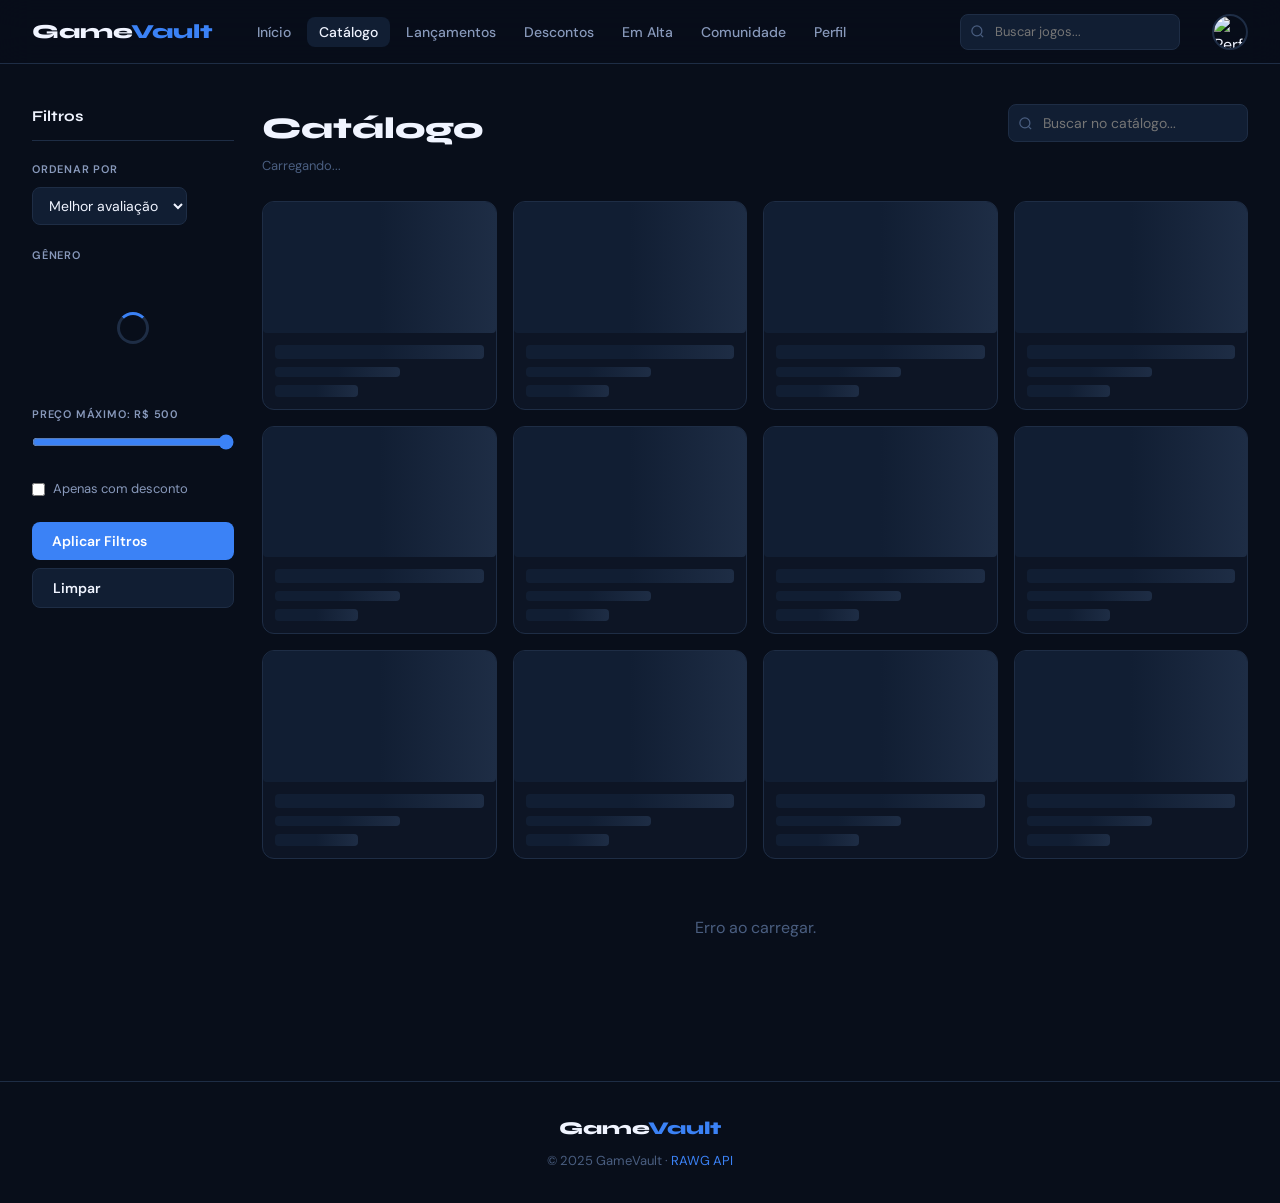
==== pages/catalogo.html @ 9fe7f1aa "Feat: Script das páginas em arquivos separados" ====
<!DOCTYPE html>
<html lang="pt-br" data-theme="">
<head>
  <meta charset="UTF-8">
  <meta name="viewport" content="width=device-width, initial-scale=1.0">
  <title>Catálogo — GameVault</title>
  <link rel="stylesheet" href="../css/main.css">
  <link rel="stylesheet" href="../css/pages.css">
</head>
<body>

  <header>
    <nav class="navbar">
      <a href="../index.html" class="navLogo">Game<span>Vault</span></a>
      <ul class="navLinks">
        <li><a href="../index.html">Início</a></li>
        <li><a href="catalogo.html" class="ativo">Catálogo</a></li>
        <li><a href="lancamentos.html">Lançamentos</a></li>
        <li><a href="descontos.html">Descontos</a></li>
        <li><a href="emAlta.html">Em Alta</a></li>
        <li><a href="comunidade.html">Comunidade</a></li>
        <li><a href="perfil.html">Perfil</a></li>
      </ul>
      <div class="navSearch">
        <svg width="15" height="15" fill="none" stroke="currentColor" stroke-width="2" viewBox="0 0 24 24"><circle cx="11" cy="11" r="8"/><path d="m21 21-4.35-4.35"/></svg>
        <input type="text" id="buscaNavbar" placeholder="Buscar jogos..." autocomplete="off">
        <div class="resultsBusca" id="resultadosBusca"></div>
      </div>
      <a href="perfil.html">
        <img class="navAvatar" id="avatarNavbar" src="https://placehold.co/36x36/0d1525/4a5e80?text=G" alt="Perfil">
      </a>
    </nav>
  </header>

  <div class="paginaWrapper">
    <div class="layoutCatalogo">

      <!-- SIDEBAR FILTROS -->
      <aside class="sidebarFiltros">
        <h3 class="tituloFiltros">Filtros</h3>

        <div class="grupoFiltro">
          <label class="labelFiltro">Ordenar por</label>
          <select id="filtroOrdem" class="selectFiltro">
            <option value="-rating">Melhor avaliação</option>
            <option value="-added">Mais populares</option>
            <option value="-released">Mais recentes</option>
            <option value="name">A-Z</option>
          </select>
        </div>

        <div class="grupoFiltro">
          <label class="labelFiltro">Gênero</label>
          <div class="listaGeneros" id="listaGeneros">
            <div class="centralizador"><div class="spinner"></div></div>
          </div>
        </div>

        <div class="grupoFiltro">
          <label class="labelFiltro">Preço máximo: R$ <span id="exibePreco">500</span></label>
          <input type="range" id="filtroPreco" class="rangePreco" min="0" max="500" value="500" step="10">
        </div>

        <div class="grupoFiltro">
          <label class="checkFiltro">
            <input type="checkbox" id="filtroDesconto"> Apenas com desconto
          </label>
        </div>

        <button class="btn btnPrimario" id="btnAplicar" style="width:100%;margin-bottom:8px">Aplicar Filtros</button>
        <button class="btn btnSecundario" id="btnLimpar" style="width:100%">Limpar</button>
      </aside>

      <!-- ÁREA PRINCIPAL -->
      <main class="areaCatalogo">
        <div class="cabecalhoCatalogo">
          <div>
            <h1 class="tituloPagina">Catálogo</h1>
            <p class="contagemCatalogo" id="contagemCatalogo">Carregando...</p>
          </div>
          <div class="barraBusca">
            <svg width="15" height="15" fill="none" stroke="currentColor" stroke-width="2" viewBox="0 0 24 24"><circle cx="11" cy="11" r="8"/><path d="m21 21-4.35-4.35"/></svg>
            <input type="text" id="buscaCatalogo" placeholder="Buscar no catálogo...">
          </div>
        </div>

        <div class="gridJogos" id="gridCatalogo"></div>

        <div class="centralizador" id="loaderCatalogo" style="display:none">
          <div class="spinner"></div>
          <span>Carregando mais jogos...</span>
        </div>
        <div id="fimCatalogo" style="text-align:center;padding:40px;color:var(--textMuted);font-size:14px;display:none">
          Todos os jogos carregados ✓
        </div>
      </main>

    </div>

    <footer>
      <div class="logoFooter">Game<span>Vault</span></div>
      <p>© 2025 GameVault · <a href="https://rawg.io" target="_blank">RAWG API</a></p>
    </footer>
  </div>

  <script src="../js/storage.js"></script>
  <script src="../js/api.js"></script>
  <script src="../js/ui.js"></script>
  <script src="../js/catalogo.js"></script>
</body>
</html>
---- css/main.css ----
/* ===== GAMEVAULT — MAIN CSS ===== */

@import url('https://fonts.googleapis.com/css2?family=Syne:wght@700;800&family=DM+Sans:ital,wght@0,400;0,500;0,600;1,400&family=JetBrains+Mono:wght@500;700&display=swap');

/* ===== VARIÁVEIS ===== */
:root {
  --bg:         #080e1a;
  --bgCard:     #0d1525;
  --bgElevated: #111e33;
  --border:     #1e2d45;
  --borderHover:#2a3f5e;
  --text:       #f0f4ff;
  --textSub:    #8899bb;
  --textMuted:  #4a5e80;
  --accent:     #3b82f6;
  --accentGlow: rgba(59,130,246,0.18);
  --accentHover:#60a5fa;
  --orange:     #f59e0b;
  --green:      #10b981;
  --red:        #ef4444;
  --navBg:      rgba(8,14,26,0.85);
  --radius:     12px;
  --radiusSm:   8px;
  --radiusLg:   16px;
  --font:       'DM Sans', sans-serif;
  --fontDisplay:'Syne', sans-serif;
  --fontMono:   'JetBrains Mono', monospace;
  --transition: 0.2s ease;
  --shadow:     0 4px 24px rgba(0,0,0,0.4);
  --shadowGlow: 0 0 20px rgba(59,130,246,0.15);
}

[data-theme="neon"] {
  --accent:     #a855f7;
  --accentGlow: rgba(168,85,247,0.18);
  --accentHover:#c084fc;
  --bg:         #07030f;
  --bgCard:     #0e0520;
  --bgElevated: #130828;
  --border:     #2d1254;
  --borderHover:#4c1d8a;
}

[data-theme="sunset"] {
  --accent:     #f97316;
  --accentGlow: rgba(249,115,22,0.18);
  --accentHover:#fb923c;
  --bg:         #0f0805;
  --bgCard:     #1a0f08;
  --bgElevated: #241408;
  --border:     #3d2010;
  --borderHover:#5c3018;
}

[data-theme="forest"] {
  --accent:     #22c55e;
  --accentGlow: rgba(34,197,94,0.18);
  --accentHover:#4ade80;
  --bg:         #050f08;
  --bgCard:     #0a1810;
  --bgElevated: #0f2218;
  --border:     #163524;
  --borderHover:#1f4d33;
}

[data-theme="light"] {
  --bg:         #f0f4ff;
  --bgCard:     #ffffff;
  --bgElevated: #e8edf8;
  --border:     #d0daf0;
  --borderHover:#a0b4d8;
  --text:       #0f1f3d;
  --textSub:    #3a5080;
  --textMuted:  #7090b8;
  --navBg:      rgba(240,244,255,0.88);
}

/* ===== RESET ===== */
*, *::before, *::after { box-sizing: border-box; margin: 0; padding: 0; }

html { scroll-behavior: smooth; }

body {
  font-family: var(--font);
  background: var(--bg);
  color: var(--text);
  line-height: 1.6;
  min-height: 100vh;
  -webkit-font-smoothing: antialiased;
}

a { color: inherit; text-decoration: none; }
button { font-family: var(--font); cursor: pointer; }
img { display: block; max-width: 100%; }
input, textarea, select { font-family: var(--font); }

/* ===== NAVBAR ===== */
.navbar {
  position: fixed;
  top: 0; left: 0; right: 0;
  z-index: 100;
  height: 64px;
  display: flex;
  align-items: center;
  gap: 32px;
  padding: 0 32px;
  background: var(--navBg);
  backdrop-filter: blur(16px);
  border-bottom: 1px solid var(--border);
  transition: background var(--transition);
}

.navLogo {
  font-family: var(--fontDisplay);
  font-size: 20px;
  font-weight: 800;
  white-space: nowrap;
  flex-shrink: 0;
}
.navLogo span { color: var(--accent); }

.navLinks {
  display: flex;
  align-items: center;
  gap: 4px;
  list-style: none;
  flex: 1;
}

.navLinks a {
  font-size: 14px;
  font-weight: 500;
  color: var(--textSub);
  padding: 6px 12px;
  border-radius: var(--radiusSm);
  transition: all var(--transition);
  white-space: nowrap;
}

.navLinks a:hover,
.navLinks a.ativo { color: var(--text); background: var(--bgElevated); }

.navSearch {
  position: relative;
  display: flex;
  align-items: center;
}

.navSearch svg {
  position: absolute;
  left: 10px;
  color: var(--textMuted);
  pointer-events: none;
  flex-shrink: 0;
}

.navSearch input {
  width: 220px;
  height: 36px;
  background: var(--bgElevated);
  border: 1px solid var(--border);
  border-radius: var(--radiusSm);
  color: var(--text);
  font-size: 13px;
  padding: 0 12px 0 34px;
  outline: none;
  transition: all var(--transition);
}

.navSearch input:focus {
  border-color: var(--accent);
  box-shadow: 0 0 0 3px var(--accentGlow);
  width: 280px;
}

.resultsBusca {
  position: absolute;
  top: calc(100% + 8px);
  left: 0;
  right: 0;
  background: var(--bgCard);
  border: 1px solid var(--border);
  border-radius: var(--radius);
  overflow: hidden;
  display: none;
  z-index: 200;
  box-shadow: var(--shadow);
  min-width: 320px;
}

.resultsBusca.aberto { display: block; }

.itemResultado {
  display: flex;
  align-items: center;
  gap: 12px;
  padding: 10px 14px;
  cursor: pointer;
  transition: background var(--transition);
}
.itemResultado:hover { background: var(--bgElevated); }
.itemResultado img {
  width: 48px;
  height: 32px;
  border-radius: 4px;
  object-fit: cover;
  flex-shrink: 0;
}
.itemResultado .nome { font-size: 13px; font-weight: 600; color: var(--text); }
.itemResultado .meta { font-size: 11px; color: var(--textMuted); margin-top: 1px; }

.navAvatar {
  width: 36px;
  height: 36px;
  border-radius: 50%;
  object-fit: cover;
  border: 2px solid var(--border);
  flex-shrink: 0;
  transition: border-color var(--transition);
}
.navAvatar:hover { border-color: var(--accent); }

/* ===== BOTÕES ===== */
.btn {
  display: inline-flex;
  align-items: center;
  gap: 6px;
  padding: 10px 20px;
  border-radius: var(--radiusSm);
  font-size: 14px;
  font-weight: 600;
  border: none;
  transition: all var(--transition);
  cursor: pointer;
  white-space: nowrap;
}

.btnPrimario {
  background: var(--accent);
  color: #fff;
}
.btnPrimario:hover { background: var(--accentHover); transform: translateY(-1px); }

.btnSecundario {
  background: var(--bgElevated);
  color: var(--text);
  border: 1px solid var(--border);
}
.btnSecundario:hover { border-color: var(--borderHover); background: var(--border); }

.btnSm { padding: 6px 14px; font-size: 13px; }

/* ===== CARDS DE JOGO ===== */
.gridJogos {
  display: grid;
  grid-template-columns: repeat(auto-fill, minmax(200px, 1fr));
  gap: 16px;
}

.cardJogo {
  background: var(--bgCard);
  border: 1px solid var(--border);
  border-radius: var(--radius);
  overflow: hidden;
  cursor: pointer;
  transition: all var(--transition);
}

.cardJogo:hover {
  transform: translateY(-4px);
  border-color: var(--borderHover);
  box-shadow: var(--shadowGlow);
}

.cardImagem {
  position: relative;
  aspect-ratio: 16/9;
  overflow: hidden;
  background: var(--bgElevated);
}

.cardImagem img {
  width: 100%;
  height: 100%;
  object-fit: cover;
  transition: transform 0.4s ease;
}

.cardJogo:hover .cardImagem img { transform: scale(1.05); }

.badgeDesconto {
  position: absolute;
  top: 8px;
  left: 8px;
  background: var(--red);
  color: #fff;
  font-family: var(--fontMono);
  font-size: 11px;
  font-weight: 700;
  padding: 2px 8px;
  border-radius: 4px;
}

.btnFavoritar {
  position: absolute;
  top: 8px;
  right: 8px;
  width: 30px;
  height: 30px;
  background: rgba(0,0,0,0.6);
  border: none;
  border-radius: 50%;
  color: var(--textMuted);
  font-size: 16px;
  display: flex;
  align-items: center;
  justify-content: center;
  cursor: pointer;
  transition: all var(--transition);
  backdrop-filter: blur(4px);
}
.btnFavoritar:hover, .btnFavoritar.ativo { color: var(--red); }

.cardCorpo {
  padding: 12px;
}

.cardTitulo {
  font-size: 14px;
  font-weight: 600;
  color: var(--text);
  margin-bottom: 6px;
  white-space: nowrap;
  overflow: hidden;
  text-overflow: ellipsis;
}

.cardTags {
  display: flex;
  gap: 4px;
  flex-wrap: wrap;
  margin-bottom: 8px;
}

.tag {
  font-size: 11px;
  font-weight: 500;
  background: var(--bgElevated);
  color: var(--textSub);
  padding: 2px 8px;
  border-radius: 99px;
  border: 1px solid var(--border);
}

.cardMeta {
  display: flex;
  align-items: center;
  justify-content: space-between;
  gap: 8px;
}

.cardNota {
  color: var(--orange);
  font-size: 13px;
  font-weight: 600;
}

.cardPreco { font-size: 13px; font-weight: 700; font-family: var(--fontMono); }
.precoOriginal { color: var(--textMuted); text-decoration: line-through; font-size: 11px; }
.precoFinal { color: var(--green); }
.precoGratuito { color: var(--accent); }

/* ===== SKELETON ===== */
.skeleton {
  background: linear-gradient(90deg, var(--bgElevated) 25%, var(--border) 50%, var(--bgElevated) 75%);
  background-size: 200% 100%;
  animation: shimmer 1.5s infinite;
  border-radius: 4px;
}

@keyframes shimmer {
  0% { background-position: 200% 0; }
  100% { background-position: -200% 0; }
}

.skCard {
  background: var(--bgCard);
  border: 1px solid var(--border);
  border-radius: var(--radius);
  overflow: hidden;
}

.skImagem { aspect-ratio: 16/9; }
.skCorpo { padding: 12px; }
.skTitulo { height: 14px; margin-bottom: 8px; border-radius: 4px; }
.skTag { height: 10px; width: 60%; margin-bottom: 8px; border-radius: 4px; }
.skPreco { height: 12px; width: 40%; border-radius: 4px; }

/* ===== MODAL ===== */
.modalOverlay {
  position: fixed;
  inset: 0;
  background: rgba(0,0,0,0.8);
  z-index: 500;
  display: flex;
  align-items: center;
  justify-content: center;
  padding: 20px;
  animation: fadeIn 0.2s ease;
}

@keyframes fadeIn {
  from { opacity: 0; }
  to { opacity: 1; }
}

.modal {
  background: var(--bgCard);
  border: 1px solid var(--border);
  border-radius: var(--radiusLg);
  width: 100%;
  max-width: 680px;
  max-height: 90vh;
  overflow-y: auto;
  animation: slideUp 0.25s ease;
}

@keyframes slideUp {
  from { transform: translateY(20px); opacity: 0; }
  to { transform: translateY(0); opacity: 1; }
}

.modalHero {
  position: relative;
  aspect-ratio: 16/6;
  overflow: hidden;
}

.modalHero img {
  width: 100%;
  height: 100%;
  object-fit: cover;
}

.modalHero::after {
  content: '';
  position: absolute;
  inset: 0;
  background: linear-gradient(to top, var(--bgCard) 0%, transparent 60%);
}

.btnFecharModal {
  position: absolute;
  top: 12px;
  right: 12px;
  width: 36px;
  height: 36px;
  background: rgba(0,0,0,0.7);
  border: none;
  border-radius: 50%;
  color: #fff;
  font-size: 18px;
  display: flex;
  align-items: center;
  justify-content: center;
  cursor: pointer;
  z-index: 10;
  backdrop-filter: blur(4px);
  transition: background var(--transition);
}
.btnFecharModal:hover { background: var(--red); }

.modalCorpo { padding: 20px 24px 28px; }

.modalTitulo {
  font-family: var(--fontDisplay);
  font-size: 24px;
  font-weight: 800;
  color: var(--text);
  margin-bottom: 10px;
}

.modalMeta {
  display: flex;
  align-items: center;
  gap: 16px;
  flex-wrap: wrap;
  margin-bottom: 14px;
  font-size: 13px;
  color: var(--textSub);
}

.modalMeta .nota { color: var(--orange); font-weight: 700; }

.modalTags {
  display: flex;
  gap: 6px;
  flex-wrap: wrap;
  margin-bottom: 16px;
}

.modalPreco {
  margin-bottom: 16px;
}

.modalDesc {
  font-size: 14px;
  color: var(--textSub);
  line-height: 1.7;
  margin-bottom: 20px;
}

.estrelas {
  display: flex;
  gap: 4px;
  margin-bottom: 20px;
}

.estrela {
  background: none;
  border: none;
  font-size: 24px;
  cursor: pointer;
  color: var(--textMuted);
  transition: color var(--transition), transform var(--transition);
  padding: 0 2px;
}
.estrela:hover, .estrela.ativa { color: var(--orange); }
.estrela:hover { transform: scale(1.2); }

.modalAcoes {
  display: flex;
  gap: 10px;
  flex-wrap: wrap;
  margin-bottom: 16px;
}

.reviewInline {
  display: none;
}

.reviewInline textarea {
  width: 100%;
  background: var(--bgElevated);
  border: 1px solid var(--border);
  border-radius: var(--radiusSm);
  color: var(--text);
  padding: 12px;
  font-size: 14px;
  resize: vertical;
  min-height: 90px;
  outline: none;
  transition: border-color var(--transition);
}
.reviewInline textarea:focus { border-color: var(--accent); }
.reviewInline .btnPrimario { margin-top: 8px; }

/* ===== CARROSSEL ===== */
.carrosselWrapper {
  position: relative;
  width: 100%; /* FIX #1 */
}
.carrosselTrack {
  display: flex;
  flex-direction: row; /* FIX #3 */
  gap: 16px;
  overflow-x: auto;
  scroll-behavior: smooth;
  scrollbar-width: none;
  padding: 4px 0 12px;
}
.carrosselTrack::-webkit-scrollbar { display: none; }
.carrosselTrack .cardJogo { flex: 0 0 200px; }

.btnCarrossel {
  position: absolute;
  top: 50%;
  transform: translateY(-60%);
  z-index: 10;
  width: 40px;
  height: 40px;
  background: var(--bgCard);
  border: 1px solid var(--border);
  border-radius: 50%;
  color: var(--text);
  font-size: 18px;
  display: flex;
  align-items: center;
  justify-content: center;
  cursor: pointer;
  transition: all var(--transition);
  box-shadow: var(--shadow);
}
.btnCarrossel:hover { background: var(--accent); border-color: var(--accent); }
.btnCarrosselPrev { left: -16px; }
.btnCarrosselNext { right: -16px; }

/* ===== SECTION HEADER ===== */
.secaoHeader {
  display: flex;
  align-items: center;
  justify-content: space-between;
  margin-bottom: 20px;
}

.secaoTitulo {
  font-family: var(--fontDisplay);
  font-size: 20px;
  font-weight: 800;
  color: var(--text);
}

.linkVerTodos {
  font-size: 13px;
  color: var(--textSub);
  transition: color var(--transition);
}
.linkVerTodos:hover { color: var(--accent); }

/* ===== FOOTER ===== */
footer {
  border-top: 1px solid var(--border);
  padding: 32px;
  text-align: center;
  color: var(--textMuted);
  font-size: 13px;
  margin-top: 60px;
}

footer .logoFooter {
  font-family: var(--fontDisplay);
  font-size: 18px;
  font-weight: 800;
  color: var(--text);
  margin-bottom: 8px;
}
footer .logoFooter span { color: var(--accent); }
footer a { color: var(--accent); }

/* ===== TOAST ===== */
#toastContainer {
  position: fixed;
  bottom: 24px;
  right: 24px;
  z-index: 1000;
  display: flex;
  flex-direction: column;
  gap: 8px;
}

.toast {
  padding: 12px 20px;
  border-radius: var(--radiusSm);
  font-size: 14px;
  font-weight: 500;
  box-shadow: var(--shadow);
  animation: toastIn 0.3s ease;
}

.toast.sucesso { background: var(--green); color: #fff; }
.toast.erro { background: var(--red); color: #fff; }
.toast.aviso { background: var(--orange); color: #000; }
.toast.padrao { background: var(--bgCard); color: var(--text); border: 1px solid var(--border); }

@keyframes toastIn {
  from { opacity: 0; transform: translateX(20px); }
  to { opacity: 1; transform: translateX(0); }
}

/* ===== SPINNER ===== */
.spinner {
  width: 32px;
  height: 32px;
  border: 3px solid var(--border);
  border-top-color: var(--accent);
  border-radius: 50%;
  animation: spin 0.8s linear infinite;
}

@keyframes spin { to { transform: rotate(360deg); } }

.centralizador {
  display: flex;
  align-items: center;
  justify-content: center;
  gap: 12px;
  padding: 40px;
  color: var(--textSub);
  font-size: 14px;
}

/* ===== LOADING SPINNER ===== */
.carregando {
  display: flex;
  align-items: center;
  justify-content: center;
  padding: 40px;
}

/* ===== PAGE WRAPPER ===== */
.paginaWrapper {
  padding-top: 64px;
  min-height: 100vh;
}
---- css/pages.css ----
/* ===== PÁGINAS INTERNAS — CSS ===== */

/* Títulos compartilhados */
.tituloPagina {
  font-family: var(--fontDisplay);
  font-size: 30px;
  font-weight: 800;
  color: var(--text);
  margin-bottom: 4px;
}

.subtituloPagina {
  font-size: 14px;
  color: var(--textSub);
}

.cabecalhoPagina {
  display: flex;
  align-items: flex-end;
  justify-content: space-between;
  gap: 20px;
  margin-bottom: 32px;
  flex-wrap: wrap;
}

.controlesListing {
  display: flex;
  align-items: center;
  gap: 12px;
  flex-wrap: wrap;
}

/* ===== LAYOUT LISTING (lançamentos, em alta, descontos) ===== */
.layoutListing {
  max-width: 1400px;
  margin: 0 auto;
  padding: 40px 40px 20px;
}

/* Barra de busca */
.barraBusca {
  position: relative;
  display: flex;
  align-items: center;
}

.barraBusca svg {
  position: absolute;
  left: 10px;
  color: var(--textMuted);
  pointer-events: none;
}

.barraBusca input {
  width: 240px;
  height: 38px;
  background: var(--bgElevated);
  border: 1px solid var(--border);
  border-radius: var(--radiusSm);
  color: var(--text);
  font-size: 14px;
  padding: 0 12px 0 34px;
  outline: none;
  transition: all var(--transition);
}

.barraBusca input:focus {
  border-color: var(--accent);
  box-shadow: 0 0 0 3px var(--accentGlow);
  width: 290px;
}

.selectFiltro {
  background: var(--bgElevated);
  border: 1px solid var(--border);
  border-radius: var(--radiusSm);
  color: var(--text);
  font-family: var(--font);
  font-size: 14px;
  padding: 8px 12px;
  outline: none;
  cursor: pointer;
  transition: border-color var(--transition);
  height: 38px;
}
.selectFiltro:focus { border-color: var(--accent); }

/* ===== DESTAQUE (hero interno) ===== */
.destaqueRelease {
  position: relative;
  height: 300px;
  border-radius: var(--radiusLg);
  overflow: hidden;
  border: 1px solid var(--border);
  margin-bottom: 40px;
}

.destaqueBg {
  position: absolute;
  inset: 0;
  background-size: cover;
  background-position: center;
  filter: brightness(0.4);
  transition: transform 0.4s ease;
}

.destaqueRelease:hover .destaqueBg { transform: scale(1.03); }

.destaqueConteudo {
  position: absolute;
  inset: 0;
  display: flex;
  flex-direction: column;
  justify-content: flex-end;
  padding: 28px 32px;
  background: linear-gradient(to top, rgba(8,14,26,0.9) 0%, transparent 60%);
}

.destaqueBadge {
  display: inline-block;
  background: var(--accent);
  color: #fff;
  font-size: 11px;
  font-weight: 700;
  padding: 3px 10px;
  border-radius: 99px;
  margin-bottom: 10px;
  font-family: var(--fontMono);
  width: fit-content;
}

.destaqueTitulo {
  font-family: var(--fontDisplay);
  font-size: 28px;
  font-weight: 800;
  color: #fff;
  margin-bottom: 8px;
}

.destaqueMeta {
  display: flex;
  gap: 14px;
  color: rgba(255,255,255,0.65);
  font-size: 14px;
  margin-bottom: 14px;
  flex-wrap: wrap;
}

/* ===== RANKING (em alta) ===== */
.listaRanking {
  display: flex;
  flex-direction: column;
  gap: 10px;
  margin-bottom: 48px;
}

.itemRanking {
  display: flex;
  align-items: center;
  gap: 18px;
  background: var(--bgCard);
  border: 1px solid var(--border);
  border-radius: var(--radius);
  padding: 14px 18px;
  cursor: pointer;
  transition: all var(--transition);
}

.itemRanking:hover {
  transform: translateX(4px);
  border-color: var(--borderHover);
  box-shadow: var(--shadowGlow);
}

.posicaoRanking {
  font-family: var(--fontMono);
  font-size: 20px;
  font-weight: 700;
  color: var(--textMuted);
  width: 36px;
  text-align: center;
  flex-shrink: 0;
}

.posicaoRanking.ouro   { color: #F59E0B; }
.posicaoRanking.prata  { color: #94A3B8; }
.posicaoRanking.bronze { color: #C17F3E; }

.imagemRanking {
  width: 60px;
  height: 44px;
  border-radius: var(--radiusSm);
  object-fit: cover;
  flex-shrink: 0;
}

.infoRanking { flex: 1; min-width: 0; }

.nomeRanking {
  font-size: 14px;
  font-weight: 700;
  color: var(--text);
  white-space: nowrap;
  overflow: hidden;
  text-overflow: ellipsis;
  margin-bottom: 3px;
}

.metaRanking {
  font-size: 12px;
  color: var(--textSub);
  display: flex;
  gap: 10px;
}

.notaRanking { color: var(--orange); font-weight: 600; }

.barraRanking {
  width: 100px;
  height: 4px;
  background: var(--bgElevated);
  border-radius: 99px;
  overflow: hidden;
  flex-shrink: 0;
}

.barraRankingFill {
  height: 100%;
  background: var(--accent);
  border-radius: 99px;
}

/* ===== DESCONTOS — BANNER ===== */
.bannerDescontos {
  display: grid;
  grid-template-columns: repeat(3, 1fr);
  gap: 16px;
  margin-bottom: 40px;
}

.cardDestaqueDeal {
  position: relative;
  height: 210px;
  border-radius: var(--radiusLg);
  overflow: hidden;
  cursor: pointer;
  border: 1px solid var(--border);
  transition: all var(--transition);
}

.cardDestaqueDeal:hover {
  transform: translateY(-4px);
  border-color: var(--red);
  box-shadow: 0 0 24px rgba(239,68,68,0.2);
}

.dealBg {
  position: absolute;
  inset: 0;
  background-size: cover;
  background-position: center;
  filter: brightness(0.35);
  transition: transform 0.4s ease;
}

.cardDestaqueDeal:hover .dealBg { transform: scale(1.05); }

.dealConteudo {
  position: absolute;
  inset: 0;
  display: flex;
  flex-direction: column;
  justify-content: flex-end;
  padding: 18px;
  background: linear-gradient(to top, rgba(8,14,26,0.95) 0%, transparent 60%);
}

.dealBadge {
  display: inline-block;
  background: var(--red);
  color: #fff;
  font-size: 16px;
  font-weight: 800;
  padding: 3px 10px;
  border-radius: 6px;
  margin-bottom: 6px;
  font-family: var(--fontMono);
  width: fit-content;
}

.dealNome {
  font-family: var(--fontDisplay);
  font-size: 16px;
  font-weight: 700;
  color: #fff;
  margin-bottom: 6px;
  white-space: nowrap;
  overflow: hidden;
  text-overflow: ellipsis;
}

.dealPrecos {
  display: flex;
  align-items: center;
  gap: 10px;
}

.dealPrecoOriginal { color: rgba(255,255,255,0.45); text-decoration: line-through; font-size: 12px; }
.dealPrecoFinal { color: var(--green); font-weight: 700; font-size: 17px; font-family: var(--fontMono); }

/* ===== CATÁLOGO ===== */
.layoutCatalogo {
  display: flex;
  max-width: 1600px;
  margin: 0 auto;
  padding: 40px 32px;
  gap: 0;
  min-height: calc(100vh - 64px);
}

.sidebarFiltros {
  width: 230px;
  flex-shrink: 0;
  padding-right: 28px;
  position: sticky;
  top: 88px;
  align-self: flex-start;
  max-height: calc(100vh - 120px);
  overflow-y: auto;
}

.tituloFiltros {
  font-family: var(--fontDisplay);
  font-size: 15px;
  font-weight: 700;
  margin-bottom: 20px;
  padding-bottom: 12px;
  border-bottom: 1px solid var(--border);
}

.grupoFiltro { margin-bottom: 22px; }

.labelFiltro {
  display: block;
  font-size: 11px;
  font-weight: 600;
  color: var(--textSub);
  text-transform: uppercase;
  letter-spacing: 0.8px;
  margin-bottom: 8px;
}

.listaGeneros {
  display: flex;
  flex-direction: column;
  gap: 3px;
}

.btnGenero {
  background: var(--bgElevated);
  border: 1px solid var(--border);
  border-radius: var(--radiusSm);
  color: var(--textSub);
  font-size: 13px;
  font-weight: 500;
  padding: 6px 10px;
  text-align: left;
  cursor: pointer;
  transition: all var(--transition);
}

.btnGenero:hover { border-color: var(--borderHover); color: var(--text); }
.btnGenero.ativo { background: var(--accentGlow); border-color: var(--accent); color: var(--accent); }

.rangePreco {
  width: 100%;
  accent-color: var(--accent);
  cursor: pointer;
}

.checkFiltro {
  display: flex;
  align-items: center;
  gap: 8px;
  font-size: 13px;
  color: var(--textSub);
  cursor: pointer;
}
.checkFiltro input { accent-color: var(--accent); }

.areaCatalogo { flex: 1; min-width: 0; }

.cabecalhoCatalogo {
  display: flex;
  align-items: flex-start;
  justify-content: space-between;
  gap: 20px;
  margin-bottom: 24px;
  flex-wrap: wrap;
}

.contagemCatalogo {
  font-size: 13px;
  color: var(--textMuted);
  margin-top: 4px;
}

/* ===== COMUNIDADE ===== */
.layoutComunidade {
  display: flex;
  gap: 28px;
  max-width: 1300px;
  margin: 0 auto;
  padding: 40px 32px;
  align-items: flex-start;
}

.feedComunidade { flex: 1; min-width: 0; }

.painelNovaReview {
  background: var(--bgCard);
  border: 1px solid var(--border);
  border-radius: var(--radiusLg);
  padding: 22px;
  margin-bottom: 22px;
  animation: fadeIn 0.3s ease;
}

.tituloPainel {
  font-family: var(--fontDisplay);
  font-size: 17px;
  font-weight: 700;
  margin-bottom: 18px;
}

.campoForm { margin-bottom: 14px; }

.campoForm label {
  display: block;
  font-size: 11px;
  font-weight: 600;
  color: var(--textSub);
  text-transform: uppercase;
  letter-spacing: 0.8px;
  margin-bottom: 6px;
}

.campoForm input,
.campoForm textarea {
  width: 100%;
  background: var(--bgElevated);
  border: 1px solid var(--border);
  border-radius: var(--radiusSm);
  color: var(--text);
  font-size: 14px;
  padding: 10px 12px;
  outline: none;
  transition: border-color var(--transition);
}

.campoForm input:focus,
.campoForm textarea:focus { border-color: var(--accent); }
.campoForm textarea { resize: vertical; min-height: 90px; }

.resultadosJogo {
  background: var(--bgCard);
  border: 1px solid var(--border);
  border-radius: var(--radiusSm);
  margin-top: 4px;
  max-height: 220px;
  overflow-y: auto;
  display: none;
}

.opcaoJogo {
  display: flex;
  align-items: center;
  gap: 10px;
  padding: 9px 12px;
  cursor: pointer;
  transition: background var(--transition);
  font-size: 13px;
  font-weight: 500;
}
.opcaoJogo:hover { background: var(--bgElevated); }
.opcaoJogo img { width: 44px; height: 30px; border-radius: 3px; object-fit: cover; }

.estrelasForm {
  display: flex;
  gap: 3px;
}

.estrelasForm button {
  background: none;
  border: none;
  font-size: 22px;
  cursor: pointer;
  color: var(--textMuted);
  transition: color var(--transition), transform var(--transition);
}

.estrelasForm button:hover,
.estrelasForm button.ativa { color: var(--orange); }
.estrelasForm button:hover { transform: scale(1.15); }

/* Card review */
.cardReview {
  background: var(--bgCard);
  border: 1px solid var(--border);
  border-radius: var(--radiusLg);
  padding: 18px;
  margin-bottom: 14px;
  transition: border-color var(--transition);
  animation: fadeIn 0.3s ease;
}

.cardReview:hover { border-color: var(--borderHover); }

.cabecalhoReview {
  display: flex;
  align-items: center;
  gap: 10px;
  margin-bottom: 12px;
}

.avatarReview {
  width: 38px;
  height: 38px;
  border-radius: 50%;
  object-fit: cover;
  flex-shrink: 0;
}

.nomeUsuario { font-size: 14px; font-weight: 700; }
.dataReview { font-size: 12px; color: var(--textMuted); }
.notaReview { color: var(--orange); font-size: 14px; margin-left: auto; }

.jogoReview {
  display: flex;
  align-items: center;
  gap: 10px;
  background: var(--bgElevated);
  border-radius: var(--radiusSm);
  padding: 8px 10px;
  margin-bottom: 10px;
}
.jogoReview img { width: 52px; height: 36px; border-radius: 3px; object-fit: cover; }
.jogoReview .nome { font-size: 13px; font-weight: 600; }

.textoReview {
  font-size: 14px;
  color: var(--textSub);
  line-height: 1.7;
  margin-bottom: 12px;
}

.acoesReview {
  display: flex;
  align-items: center;
  gap: 10px;
}

.btnLike {
  display: flex;
  align-items: center;
  gap: 6px;
  background: var(--bgElevated);
  border: 1px solid var(--border);
  border-radius: 99px;
  color: var(--textSub);
  font-size: 13px;
  font-weight: 500;
  padding: 4px 12px;
  cursor: pointer;
  transition: all var(--transition);
}
.btnLike:hover, .btnLike.ativo { border-color: var(--red); color: var(--red); background: rgba(239,68,68,0.08); }

.btnDeletar {
  background: none;
  border: none;
  color: var(--textMuted);
  font-size: 13px;
  cursor: pointer;
  transition: color var(--transition);
}
.btnDeletar:hover { color: var(--red); }

/* Sidebar comunidade */
.sidebarComunidade {
  width: 270px;
  flex-shrink: 0;
  position: sticky;
  top: 84px;
  display: flex;
  flex-direction: column;
  gap: 14px;
}

.cardSidebar {
  background: var(--bgCard);
  border: 1px solid var(--border);
  border-radius: var(--radiusLg);
  padding: 18px;
}

.tituloSidebar {
  font-family: var(--fontDisplay);
  font-size: 14px;
  font-weight: 700;
  margin-bottom: 14px;
  padding-bottom: 10px;
  border-bottom: 1px solid var(--border);
}

.perfilMini {
  display: flex;
  align-items: center;
  gap: 10px;
}

.perfilMiniAvatar { width: 44px; height: 44px; border-radius: 50%; object-fit: cover; }
.perfilMiniNome { font-weight: 700; font-size: 14px; }
.perfilMiniInfo { font-size: 12px; color: var(--textMuted); }

.jogoSidebar {
  display: flex;
  align-items: center;
  gap: 9px;
  padding: 7px 0;
  border-bottom: 1px solid var(--border);
  cursor: pointer;
  transition: opacity var(--transition);
}
.jogoSidebar:last-child { border-bottom: none; }
.jogoSidebar:hover { opacity: 0.7; }
.jogoSidebar img { width: 40px; height: 28px; border-radius: 3px; object-fit: cover; }
.jogoSidebar .nome { font-size: 12px; font-weight: 600; white-space: nowrap; overflow: hidden; text-overflow: ellipsis; }
.jogoSidebar .nota { font-size: 11px; color: var(--orange); }

/* ===== PERFIL ===== */
.layoutPerfil {
  max-width: 1000px;
  margin: 0 auto;
  padding: 40px 32px;
}

.cardCabecalhoPerfil {
  background: var(--bgCard);
  border: 1px solid var(--border);
  border-radius: var(--radiusLg);
  overflow: hidden;
  margin-bottom: 20px;
}

.bannerPerfil {
  height: 130px;
  background: linear-gradient(135deg, var(--accent) 0%, #1e3a6e 100%);
}

.conteudoCabecalhoPerfil {
  display: flex;
  align-items: flex-end;
  gap: 20px;
  padding: 0 28px 24px;
  flex-wrap: wrap;
}

.wrapAvatar {
  position: relative;
  margin-top: -40px;
  flex-shrink: 0;
}

.avatarPerfil {
  width: 88px;
  height: 88px;
  border-radius: 50%;
  border: 4px solid var(--bgCard);
  object-fit: cover;
  background: var(--bgElevated);
}

.btnEditarAvatar {
  position: absolute;
  bottom: 0;
  right: 0;
  width: 28px;
  height: 28px;
  background: var(--accent);
  border: none;
  border-radius: 50%;
  color: #fff;
  font-size: 14px;
  display: flex;
  align-items: center;
  justify-content: center;
  cursor: pointer;
}

.infoPerfil { flex: 1; min-width: 0; }

.nomePerfil {
  font-family: var(--fontDisplay);
  font-size: 22px;
  font-weight: 800;
  color: var(--text);
  margin-bottom: 3px;
}

.bioPerfil {
  font-size: 14px;
  color: var(--textSub);
  margin-bottom: 12px;
}

.statsPerfil {
  display: flex;
  gap: 24px;
}

.stat .valor {
  font-family: var(--fontDisplay);
  font-size: 22px;
  font-weight: 800;
  color: var(--accent);
  display: block;
}

.stat .rotulo {
  font-size: 11px;
  color: var(--textMuted);
  text-transform: uppercase;
  letter-spacing: 0.5px;
}

/* Painel de edição */
.painelEdicao {
  background: var(--bgCard);
  border: 1px solid var(--border);
  border-radius: var(--radiusLg);
  padding: 22px;
  margin-bottom: 20px;
  display: none;
}

.painelEdicao h3 {
  font-family: var(--fontDisplay);
  font-size: 17px;
  font-weight: 700;
  margin-bottom: 18px;
}

.linhaEdicao { display: flex; gap: 14px; margin-bottom: 14px; }
.linhaEdicao .campoForm { flex: 1; margin-bottom: 0; }

.campoForm input,
.campoForm textarea {
  width: 100%;
  background: var(--bgElevated);
  border: 1px solid var(--border);
  border-radius: var(--radiusSm);
  color: var(--text);
  font-size: 14px;
  padding: 10px 12px;
  outline: none;
  transition: border-color var(--transition);
}

.campoForm input:focus,
.campoForm textarea:focus { border-color: var(--accent); }
.campoForm textarea { resize: vertical; min-height: 80px; }

.gridTemas {
  display: flex;
  gap: 8px;
  flex-wrap: wrap;
}

.btnTema {
  padding: 6px 14px;
  border-radius: var(--radiusSm);
  border: 1px solid var(--border);
  background: var(--bgElevated);
  color: var(--textSub);
  font-size: 13px;
  font-weight: 500;
  cursor: pointer;
  transition: all var(--transition);
}
.btnTema:hover { border-color: var(--borderHover); }
.btnTema.ativo { border-color: var(--accent); color: var(--accent); background: var(--accentGlow); }

/* Tabs */
.tabsPerfil {
  display: flex;
  border-bottom: 1px solid var(--border);
  margin-bottom: 24px;
}

.tabPerfil {
  padding: 10px 20px;
  background: none;
  border: none;
  border-bottom: 2px solid transparent;
  color: var(--textSub);
  font-size: 14px;
  font-weight: 500;
  cursor: pointer;
  transition: all var(--transition);
  margin-bottom: -1px;
}

.tabPerfil:hover { color: var(--text); }
.tabPerfil.ativo { color: var(--accent); border-bottom-color: var(--accent); }

.conteudoTab { display: none; }
.conteudoTab.ativo { display: block; }

.cabecalhoTab {
  display: flex;
  align-items: center;
  justify-content: space-between;
  margin-bottom: 18px;
}

/* Painel adicionar jogo */
.painelAdicionarJogo {
  margin-bottom: 16px;
  display: none;
}

/* Estado vazio */
.estadoVazio {
  text-align: center;
  padding: 48px 20px;
  color: var(--textMuted);
}

.estadoVazio .emoji { font-size: 36px; display: block; margin-bottom: 10px; }

/* ===== RESPONSIVO ===== */
@media (max-width: 900px) {
  .sidebarComunidade { display: none; }
  .layoutComunidade { padding: 20px 16px; }
  .sidebarFiltros { display: none; }
  .layoutCatalogo { padding: 20px 16px; }
}

@media (max-width: 768px) {
  .layoutListing { padding: 20px 16px; }
  .tituloPagina { font-size: 24px; }
  .destaqueTitulo { font-size: 22px; }
  .bannerDescontos { grid-template-columns: 1fr; }
  .listaRanking .barraRanking { display: none; }
  .layoutPerfil { padding: 20px 16px; }
  .statsPerfil { gap: 16px; }
}
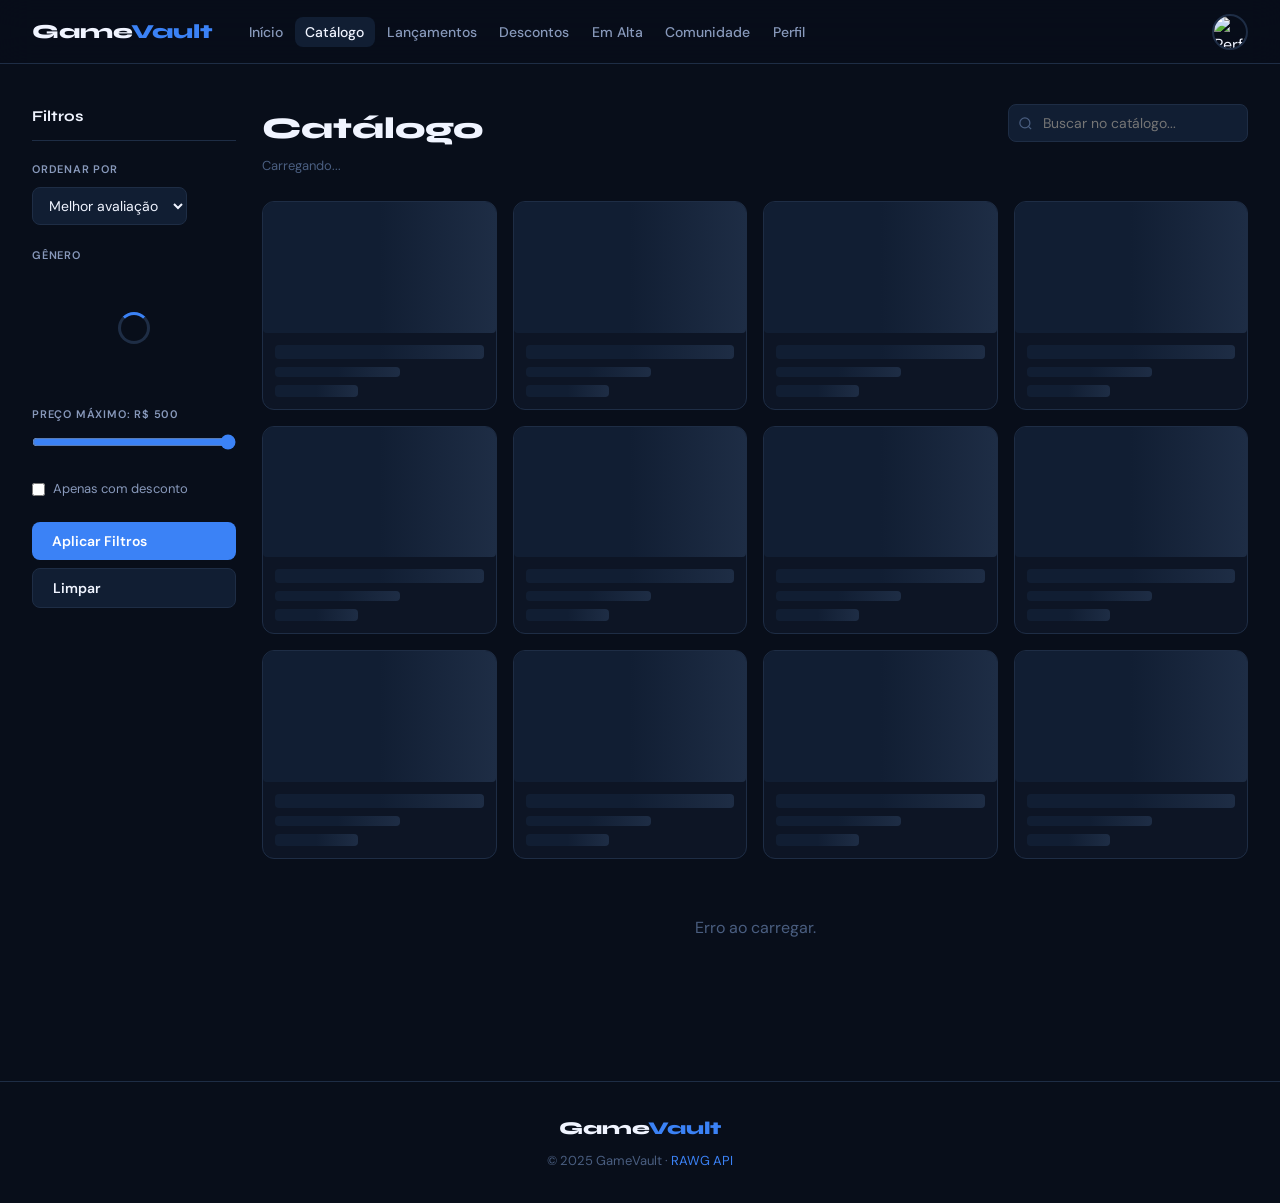
==== commit e9e97b7d: "feat: novas abas no perfil, filtro +18" ====
--- a/pages/catalogo.html
+++ b/pages/catalogo.html
@@ -7,12 +7,15 @@
   <link rel="stylesheet" href="../css/main.css">
   <link rel="stylesheet" href="../css/pages.css">
 </head>
-<body>
+<body class="temBuscaLocal">
 
   <header>
     <nav class="navbar">
       <a href="../index.html" class="navLogo">Game<span>Vault</span></a>
-      <ul class="navLinks">
+      <button class="menuMobileBtn" id="menuMobileBtn">
+        ☰
+      </button>
+      <ul class="navLinks" id="navLinks">
         <li><a href="../index.html">Início</a></li>
         <li><a href="catalogo.html" class="ativo">Catálogo</a></li>
         <li><a href="lancamentos.html">Lançamentos</a></li>
@@ -21,12 +24,15 @@
         <li><a href="comunidade.html">Comunidade</a></li>
         <li><a href="perfil.html">Perfil</a></li>
       </ul>
+      <button class="searchMobileBtn" id="searchMobileBtn">
+        🔍
+      </button>
       <div class="navSearch">
         <svg width="15" height="15" fill="none" stroke="currentColor" stroke-width="2" viewBox="0 0 24 24"><circle cx="11" cy="11" r="8"/><path d="m21 21-4.35-4.35"/></svg>
         <input type="text" id="buscaNavbar" placeholder="Buscar jogos..." autocomplete="off">
         <div class="resultsBusca" id="resultadosBusca"></div>
       </div>
-      <a href="perfil.html">
+      <a href="perfil.html" class="navPerfil">
         <img class="navAvatar" id="avatarNavbar" src="https://placehold.co/36x36/0d1525/4a5e80?text=G" alt="Perfil">
       </a>
     </nav>
@@ -36,7 +42,7 @@
     <div class="layoutCatalogo">
 
       <!-- SIDEBAR FILTROS -->
-      <aside class="sidebarFiltros">
+      <aside class="sidebarFiltros" id="catalogoFiltros">
         <h3 class="tituloFiltros">Filtros</h3>
 
         <div class="grupoFiltro">
@@ -104,6 +110,7 @@
   </div>
 
   <script src="../js/storage.js"></script>
+  <script src="../js/filtroNsfw.js"></script>
   <script src="../js/api.js"></script>
   <script src="../js/ui.js"></script>
   <script src="../js/catalogo.js"></script>
--- a/css/main.css
+++ b/css/main.css
@@ -102,12 +102,13 @@
   height: 64px;
   display: flex;
   align-items: center;
-  gap: 32px;
-  padding: 0 32px;
+  gap: clamp(8px, 2vw, 32px);
+  padding: 0 clamp(16px, 3vw, 32px);
   background: var(--navBg);
   backdrop-filter: blur(16px);
   border-bottom: 1px solid var(--border);
   transition: background var(--transition);
+  overflow: visible;
 }
 
 .navLogo {
@@ -122,16 +123,17 @@
 .navLinks {
   display: flex;
   align-items: center;
-  gap: 4px;
+  gap: 2px;
   list-style: none;
   flex: 1;
+  min-width: 0;
 }
 
 .navLinks a {
-  font-size: 14px;
+  font-size: clamp(12px, 1.1vw, 14px);
   font-weight: 500;
   color: var(--textSub);
-  padding: 6px 12px;
+  padding: 6px clamp(6px, 0.8vw, 12px);
   border-radius: var(--radiusSm);
   transition: all var(--transition);
   white-space: nowrap;
@@ -155,7 +157,7 @@
 }
 
 .navSearch input {
-  width: 220px;
+  width: clamp(140px, 15vw, 220px);
   height: 36px;
   background: var(--bgElevated);
   border: 1px solid var(--border);
@@ -170,7 +172,7 @@
 .navSearch input:focus {
   border-color: var(--accent);
   box-shadow: 0 0 0 3px var(--accentGlow);
-  width: 280px;
+  width: clamp(160px, 18vw, 280px);
 }
 
 .resultsBusca {
@@ -212,10 +214,17 @@
 .navAvatar {
   width: 36px;
   height: 36px;
+  min-width: 36px;
+  min-height: 36px;
+  max-width: 36px;
+  max-height: 36px;
   border-radius: 50%;
   object-fit: cover;
+  object-position: center;
   border: 2px solid var(--border);
   flex-shrink: 0;
+  display: block;
+  aspect-ratio: 1 / 1;
   transition: border-color var(--transition);
 }
 .navAvatar:hover { border-color: var(--accent); }
@@ -253,7 +262,7 @@
 /* ===== CARDS DE JOGO ===== */
 .gridJogos {
   display: grid;
-  grid-template-columns: repeat(auto-fill, minmax(200px, 1fr));
+  grid-template-columns: repeat(auto-fill, minmax(min(200px, 100%), 1fr));
   gap: 16px;
 }
 
@@ -283,6 +292,7 @@
   width: 100%;
   height: 100%;
   object-fit: cover;
+  object-position: center;
   transition: transform 0.4s ease;
 }
 
@@ -702,3 +712,335 @@
   padding-top: 64px;
   min-height: 100vh;
 }
+
+/* ===== MENU MOBILE ===== */
+
+.menuMobileBtn {
+  display: none;
+  background: none;
+  border: none;
+  color: white;
+  font-size: 30px;
+  cursor: pointer;
+}
+
+/* ===== PESQUISA MOBILE ===== */
+
+.searchMobileBtn {
+  display: none;
+}
+
+/* ===== RESPONSIVIDADE ===== */
+
+/* Celulares */
+@media (max-width: 768px) {
+
+  .navbar {
+    height: auto;
+    flex-wrap: wrap;
+    padding: 16px 16px;
+    gap: 12px;
+  }
+
+  .navLogo {
+    width: 100%;
+    text-align: center;
+  }
+
+  .menuMobileBtn {
+    display: block;
+    position: fixed;
+    top: 16px;
+    left: 16px;
+    z-index: 9999;
+  }
+
+  .navLinks {
+    position: fixed;
+    top: 0;
+    left: -100%;
+    width: 260px;
+    height: 100vh;
+    background: #111;
+    flex-direction: column;
+    align-items: flex-start;
+    padding: 90px 24px;
+    gap: 18px;
+    transition: 0.3s;
+    z-index: 9998;
+  }
+
+  .navLinks.ativo {
+    left: 0;
+  }
+
+  .navLinks li {
+    width: 100%;
+  }
+
+  .navLinks a {
+    width: 100%;
+    display: flex;
+    align-items: center;
+    padding: 12px 16px;
+    border-radius: 10px;
+  }
+
+  .searchMobileBtn {
+    display: flex;
+    position: fixed;
+    top: 18px;
+    left: 58px;
+    z-index: 999;
+
+    background: none;
+    border: none;
+    color: white;
+    font-size: 20px;
+    cursor: pointer;
+  }
+
+  .navSearch {
+    position: fixed;
+    top: 72px;
+    left: 0;
+    width: 100%;
+    padding: 14px;
+    background: #081120;
+
+    transform: translateY(-120%);
+    opacity: 0;
+    pointer-events: none;
+
+    transition: 0.25s;
+    z-index: 9998;
+  }
+
+  .navSearch.ativo {
+    transform: translateY(0);
+    opacity: 1;
+    pointer-events: auto;
+  }
+
+  .navSearch input {
+    width: 100%;
+  }
+
+  .navSearch input:focus {
+    width: 100%;
+  }
+
+  .resultsBusca {
+    min-width: 100%;
+  }
+
+  .navPerfil {
+    position: fixed;
+    top: 14px;
+    right: 14px;
+    z-index: 9999;
+    display: flex;
+    align-items: center;
+    justify-content: center;
+  }
+
+  .navPerfil img {
+    width: 36px;
+    height: 36px;
+    min-width: 36px;
+    min-height: 36px;
+    max-width: 36px;
+    max-height: 36px;
+    border-radius: 50%;
+    object-fit: cover;
+    object-position: center;
+    border: 2px solid rgba(255,255,255,0.6);
+    display: block;
+    aspect-ratio: 1 / 1;
+  }
+
+  main {
+    padding-top: 16px;
+  }
+
+  .hero {
+    grid-template-columns: 1fr;
+    gap: 24px;
+  }
+
+  .heroContent h1 {
+    font-size: 32px;
+    line-height: 1.2;
+  }
+
+  .heroContent p {
+    font-size: 15px;
+  }
+
+  .cardsGrid,
+  .gamesGrid,
+  .promocoesGrid {
+    grid-template-columns: 1fr;
+  }
+
+  .cardGame img {
+    height: 220px;
+    object-fit: cover;
+  }
+
+  .sectionTitle {
+    font-size: 24px;
+  }
+
+  .perfilContainer {
+    grid-template-columns: 1fr;
+  }
+
+  .perfilSidebar {
+    width: 100%;
+  }
+
+  .perfilConteudo {
+    width: 100%;
+  }
+
+  footer {
+    text-align: center;
+    padding: 24px 16px;
+  }
+
+}
+
+
+/* ===== RESPONSIVIDADE INTERMEDIÁRIA (notebook pequeno / tablet landscape) ===== */
+@media (max-width: 1100px) and (min-width: 769px) {
+  .navbar {
+    gap: 8px;
+    padding: 0 16px;
+  }
+
+  .navLinks a {
+    font-size: 12px;
+    padding: 5px 7px;
+  }
+
+  .navSearch input {
+    width: 140px;
+  }
+
+  .navSearch input:focus {
+    width: 180px;
+  }
+}
+
+/* ===== CORREÇÕES DE RESPONSIVIDADE GERAL ===== */
+
+html, body {
+  overflow-x: hidden;
+  max-width: 100%;
+}
+
+/* Evita overflow horizontal em containers */
+.paginaWrapper,
+main,
+.layoutPerfil,
+.layoutListing,
+.layoutCatalogo {
+  min-width: 0;
+  box-sizing: border-box;
+}
+
+/* Cards não deformam */
+.cardJogo,
+.cardFavorito,
+.cardReview {
+  min-width: 0;
+  box-sizing: border-box;
+}
+
+/* Grids responsivos para tablets */
+@media (max-width: 1024px) and (min-width: 769px) {
+  .gridJogos {
+    grid-template-columns: repeat(auto-fill, minmax(180px, 1fr));
+  }
+
+  .gridFavoritos {
+    grid-template-columns: repeat(auto-fill, minmax(160px, 1fr));
+  }
+
+  .navbar {
+    padding: 0 20px;
+    gap: 12px;
+  }
+
+  .navSearch input {
+    width: 180px;
+  }
+}
+
+/* Ajustes mobile adicionais */
+@media (max-width: 768px) {
+  .gridFavoritos {
+    grid-template-columns: repeat(2, 1fr);
+    gap: 10px;
+  }
+
+  .gridJogos {
+    grid-template-columns: repeat(2, 1fr);
+    gap: 10px;
+  }
+
+  .statsPerfil {
+    flex-wrap: wrap;
+    gap: 8px;
+  }
+
+  .statDivider {
+    display: none;
+  }
+
+  .stat {
+    min-width: 60px;
+  }
+
+  .tabsPerfil {
+    overflow-x: auto;
+    -webkit-overflow-scrolling: touch;
+    scrollbar-width: none;
+    gap: 4px;
+  }
+  .tabsPerfil::-webkit-scrollbar { display: none; }
+
+  .tabPerfil {
+    white-space: nowrap;
+    flex-shrink: 0;
+  }
+
+  .cabecalhoSecao {
+    flex-wrap: wrap;
+    gap: 6px;
+  }
+
+  .barraBusca input {
+    width: 100%;
+    min-width: 0;
+  }
+
+  .barraBusca {
+    width: 100%;
+  }
+
+  .cabecalhoPagina {
+    flex-direction: column;
+    align-items: flex-start;
+  }
+
+  .controlesListing {
+    width: 100%;
+  }
+
+  .selectFiltro {
+    flex: 1;
+    min-width: 0;
+  }
+}
--- a/css/pages.css
+++ b/css/pages.css
@@ -34,7 +34,7 @@
 .layoutListing {
   max-width: 1400px;
   margin: 0 auto;
-  padding: 40px 40px 20px;
+  padding: 40px clamp(16px, 4vw, 40px) 20px;
 }
 
 /* Barra de busca */
@@ -88,7 +88,7 @@
 /* ===== DESTAQUE (hero interno) ===== */
 .destaqueRelease {
   position: relative;
-  height: 300px;
+  height: clamp(200px, 25vw, 300px);
   border-radius: var(--radiusLg);
   overflow: hidden;
   border: 1px solid var(--border);
@@ -233,7 +233,7 @@
 /* ===== DESCONTOS — BANNER ===== */
 .bannerDescontos {
   display: grid;
-  grid-template-columns: repeat(3, 1fr);
+  grid-template-columns: repeat(auto-fit, minmax(min(280px, 100%), 1fr));
   gap: 16px;
   margin-bottom: 40px;
 }
@@ -313,15 +313,15 @@
   display: flex;
   max-width: 1600px;
   margin: 0 auto;
-  padding: 40px 32px;
+  padding: 40px clamp(16px, 3vw, 32px);
   gap: 0;
   min-height: calc(100vh - 64px);
 }
 
 .sidebarFiltros {
-  width: 230px;
+  width: clamp(180px, 18vw, 230px);
   flex-shrink: 0;
-  padding-right: 28px;
+  padding-right: clamp(12px, 2vw, 28px);
   position: sticky;
   top: 88px;
   align-self: flex-start;
@@ -413,9 +413,10 @@
   margin: 0 auto;
   padding: 40px 32px;
   align-items: flex-start;
-}
-
-.feedComunidade { flex: 1; min-width: 0; }
+  overflow: hidden;
+}
+
+.feedComunidade { flex: 1; min-width: 0; overflow: hidden; }
 
 .painelNovaReview {
   background: var(--bgCard);
@@ -424,6 +425,7 @@
   padding: 22px;
   margin-bottom: 22px;
   animation: fadeIn 0.3s ease;
+  overflow: hidden;
 }
 
 .tituloPainel {
@@ -512,6 +514,8 @@
   margin-bottom: 14px;
   transition: border-color var(--transition);
   animation: fadeIn 0.3s ease;
+  min-width: 0;
+  overflow: hidden;
 }
 
 .cardReview:hover { border-color: var(--borderHover); }
@@ -521,6 +525,8 @@
   align-items: center;
   gap: 10px;
   margin-bottom: 12px;
+  flex-wrap: wrap;
+  min-width: 0;
 }
 
 .avatarReview {
@@ -531,7 +537,12 @@
   flex-shrink: 0;
 }
 
-.nomeUsuario { font-size: 14px; font-weight: 700; }
+.nomeUsuario {
+  font-size: 14px;
+  font-weight: 700;
+  overflow-wrap: break-word;
+  word-break: break-word;
+}
 .dataReview { font-size: 12px; color: var(--textMuted); }
 .notaReview { color: var(--orange); font-size: 14px; margin-left: auto; }
 
@@ -543,15 +554,26 @@
   border-radius: var(--radiusSm);
   padding: 8px 10px;
   margin-bottom: 10px;
+  min-width: 0;
+  overflow: hidden;
 }
 .jogoReview img { width: 52px; height: 36px; border-radius: 3px; object-fit: cover; }
-.jogoReview .nome { font-size: 13px; font-weight: 600; }
+.jogoReview .nome {
+  font-size: 13px;
+  font-weight: 600;
+  overflow-wrap: break-word;
+  word-break: break-word;
+  min-width: 0;
+}
 
 .textoReview {
   font-size: 14px;
   color: var(--textSub);
   line-height: 1.7;
   margin-bottom: 12px;
+  overflow-wrap: break-word;
+  word-break: break-word;
+  white-space: pre-wrap;
 }
 
 .acoesReview {
@@ -588,13 +610,14 @@
 
 /* Sidebar comunidade */
 .sidebarComunidade {
-  width: 270px;
+  width: clamp(220px, 22vw, 270px);
   flex-shrink: 0;
   position: sticky;
   top: 84px;
   display: flex;
   flex-direction: column;
   gap: 14px;
+  min-width: 0;
 }
 
 .cardSidebar {
@@ -631,6 +654,7 @@
   border-bottom: 1px solid var(--border);
   cursor: pointer;
   transition: opacity var(--transition);
+  overflow: hidden
 }
 .jogoSidebar:last-child { border-bottom: none; }
 .jogoSidebar:hover { opacity: 0.7; }
@@ -856,3 +880,87 @@
   .layoutPerfil { padding: 20px 16px; }
   .statsPerfil { gap: 16px; }
 }
+
+/* ===== REMOVE busca duplicada nas páginas com busca própria ===== */
+
+.temBuscaLocal .navSearch,
+.temBuscaLocal .searchMobileBtn {
+  display: none !important;
+}
+
+/* No desktop e tablet, a navSearch da navbar SEMPRE fica visível */
+@media (min-width: 769px) {
+  .navSearch {
+    position: relative !important;
+    transform: none !important;
+    opacity: 1 !important;
+    pointer-events: auto !important;
+    top: auto !important;
+    left: auto !important;
+    width: auto !important;
+    padding: 0 !important;
+    background: transparent !important;
+  }
+}
+
+/* ===== FIX: oculta botão de busca mobile nas páginas com busca própria ===== */
+/* Evita 2 barras de pesquisa visíveis ao mesmo tempo */
+.temBuscaLocal .searchMobileBtn {
+  display: none !important;
+}
+
+/* ===== RESPONSIVIDADE ADICIONAL ===== */
+
+/* Ultrawide */
+@media (min-width: 1800px) {
+  .layoutListing { max-width: 1600px; }
+  .layoutComunidade { max-width: 1500px; }
+}
+
+/* Tablet portrait */
+@media (max-width: 768px) {
+  .bannerDescontos {
+    grid-template-columns: 1fr;
+  }
+
+  .cardDestaqueDeal {
+    height: 170px;
+  }
+
+  .layoutComunidade {
+    padding: 20px 16px;
+  }
+
+  .cabecalhoReview {
+    flex-wrap: wrap;
+  }
+
+  .notaReview {
+    margin-left: 0;
+    width: 100%;
+  }
+
+  .acoesReview {
+    flex-wrap: wrap;
+  }
+}
+
+/* Telas muito pequenas */
+@media (max-width: 380px) {
+  .gridJogos {
+    grid-template-columns: 1fr;
+  }
+
+  .gridFavoritos {
+    grid-template-columns: 1fr;
+  }
+
+  .tabsPerfil {
+    gap: 2px;
+  }
+
+  .tabPerfil {
+    padding: 8px 10px;
+    font-size: 12px;
+  }
+}
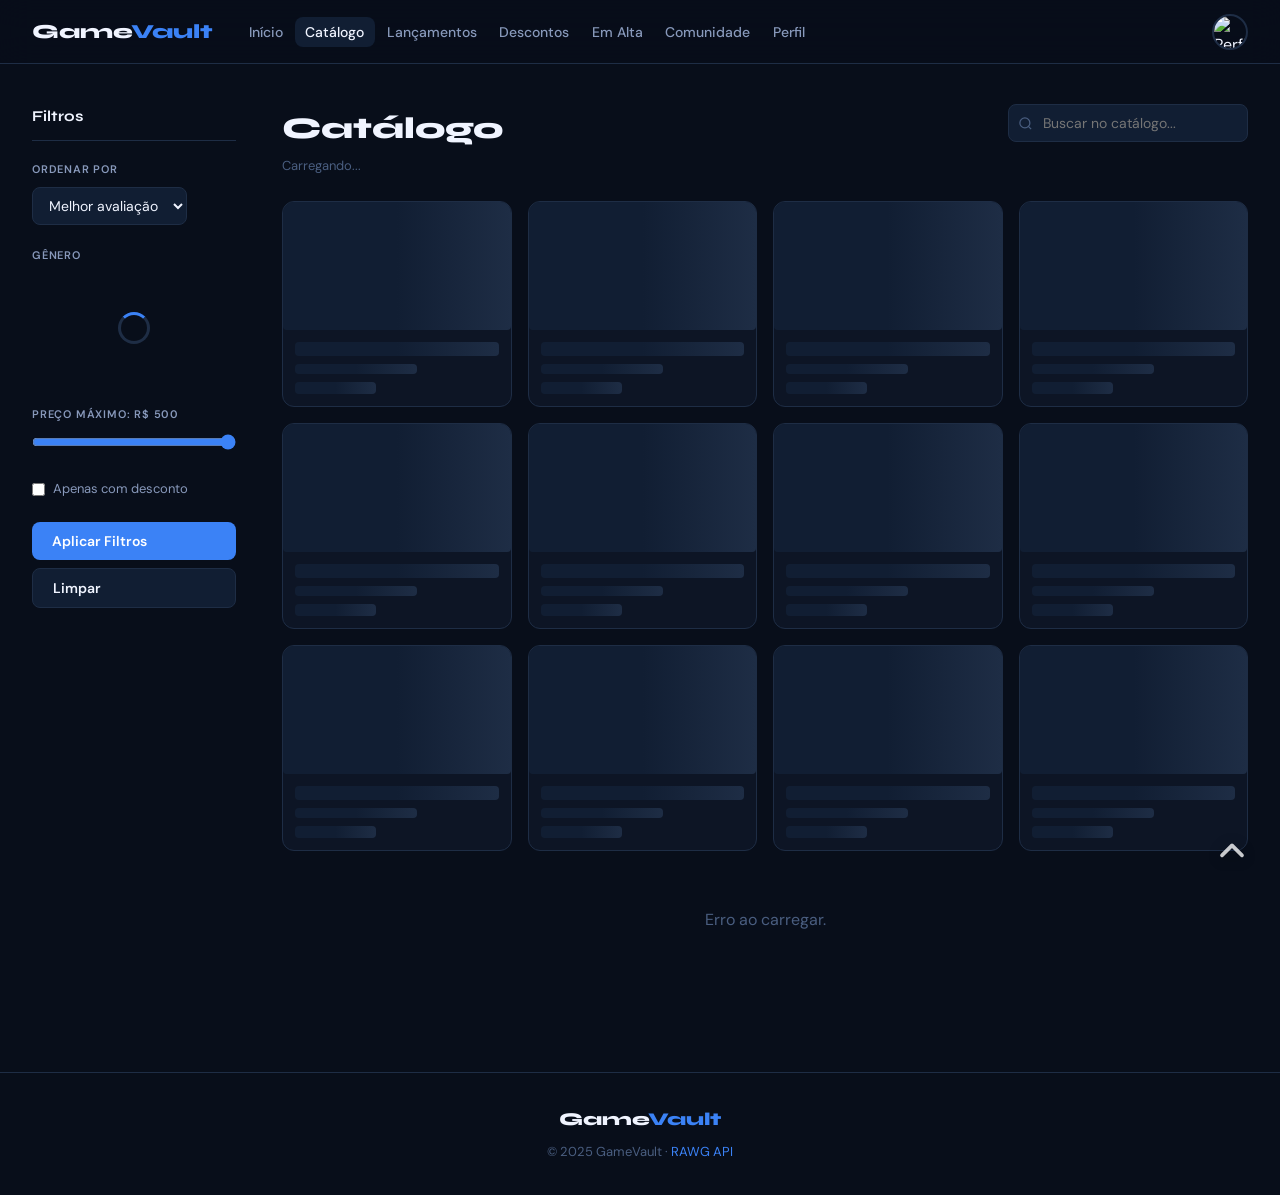
==== commit 98f6c7e1: "voltar ao topo" ====
--- a/pages/catalogo.html
+++ b/pages/catalogo.html
@@ -1,5 +1,6 @@
 <!DOCTYPE html>
 <html lang="pt-br" data-theme="">
+
 <head>
   <meta charset="UTF-8">
   <meta name="viewport" content="width=device-width, initial-scale=1.0">
@@ -7,7 +8,8 @@
   <link rel="stylesheet" href="../css/main.css">
   <link rel="stylesheet" href="../css/pages.css">
 </head>
-<body class="temBuscaLocal">
+
+<body class="temBuscaLocal" id="topo">
 
   <header>
     <nav class="navbar">
@@ -28,7 +30,10 @@
         🔍
       </button>
       <div class="navSearch">
-        <svg width="15" height="15" fill="none" stroke="currentColor" stroke-width="2" viewBox="0 0 24 24"><circle cx="11" cy="11" r="8"/><path d="m21 21-4.35-4.35"/></svg>
+        <svg width="15" height="15" fill="none" stroke="currentColor" stroke-width="2" viewBox="0 0 24 24">
+          <circle cx="11" cy="11" r="8" />
+          <path d="m21 21-4.35-4.35" />
+        </svg>
         <input type="text" id="buscaNavbar" placeholder="Buscar jogos..." autocomplete="off">
         <div class="resultsBusca" id="resultadosBusca"></div>
       </div>
@@ -58,7 +63,9 @@
         <div class="grupoFiltro">
           <label class="labelFiltro">Gênero</label>
           <div class="listaGeneros" id="listaGeneros">
-            <div class="centralizador"><div class="spinner"></div></div>
+            <div class="centralizador">
+              <div class="spinner"></div>
+            </div>
           </div>
         </div>
 
@@ -85,7 +92,10 @@
             <p class="contagemCatalogo" id="contagemCatalogo">Carregando...</p>
           </div>
           <div class="barraBusca">
-            <svg width="15" height="15" fill="none" stroke="currentColor" stroke-width="2" viewBox="0 0 24 24"><circle cx="11" cy="11" r="8"/><path d="m21 21-4.35-4.35"/></svg>
+            <svg width="15" height="15" fill="none" stroke="currentColor" stroke-width="2" viewBox="0 0 24 24">
+              <circle cx="11" cy="11" r="8" />
+              <path d="m21 21-4.35-4.35" />
+            </svg>
             <input type="text" id="buscaCatalogo" placeholder="Buscar no catálogo...">
           </div>
         </div>
@@ -109,10 +119,18 @@
     </footer>
   </div>
 
+  <a href="#topo" id="btnTopo" class="btnTopo" title="Voltar ao topo" aria-label="Voltar ao topo">
+  <svg viewBox="0 0 24 24" aria-hidden="true">
+    <path d="M6 14l6-6 6 6"></path>
+  </svg>
+</a>
+
+
   <script src="../js/storage.js"></script>
   <script src="../js/filtroNsfw.js"></script>
   <script src="../js/api.js"></script>
   <script src="../js/ui.js"></script>
   <script src="../js/catalogo.js"></script>
 </body>
-</html>
+
+</html>
--- a/css/main.css
+++ b/css/main.css
@@ -1044,3 +1044,47 @@
     min-width: 0;
   }
 }
+
+
+
+.btnTopo {
+  position: fixed;
+  right: 20px;
+  bottom: 20px;
+
+  background: transparent;
+  border: 0;
+  padding: 8px;
+  cursor: pointer;
+
+  display: grid;
+  place-items: center;
+
+  color: #ffffff;
+  opacity: 0.78;
+  z-index: 100;
+
+  transition: transform 0.2s ease, opacity 0.2s ease, filter 0.2s ease;
+  filter: drop-shadow(0 2px 8px rgba(0, 0, 0, 0.45));
+}
+
+.btnTopo svg {
+  width: 40px;
+  height: 40px;
+  stroke: currentColor;
+  stroke-width: 2.2;
+  fill: none;
+  stroke-linecap: round;
+  stroke-linejoin: round;
+}
+
+.btnTopo:hover {
+  opacity: 1;
+  transform: translateY(-3px) scale(1.06);
+}
+
+.btnTopo:focus-visible {
+  outline: 2px solid rgba(255, 255, 255, 0.85);
+  outline-offset: 4px;
+  border-radius: 999px;
+}
--- a/css/pages.css
+++ b/css/pages.css
@@ -388,7 +388,7 @@
 }
 .checkFiltro input { accent-color: var(--accent); }
 
-.areaCatalogo { flex: 1; min-width: 0; }
+.areaCatalogo { flex: 1; min-width: 0; margin-left: 20px;}
 
 .cabecalhoCatalogo {
   display: flex;
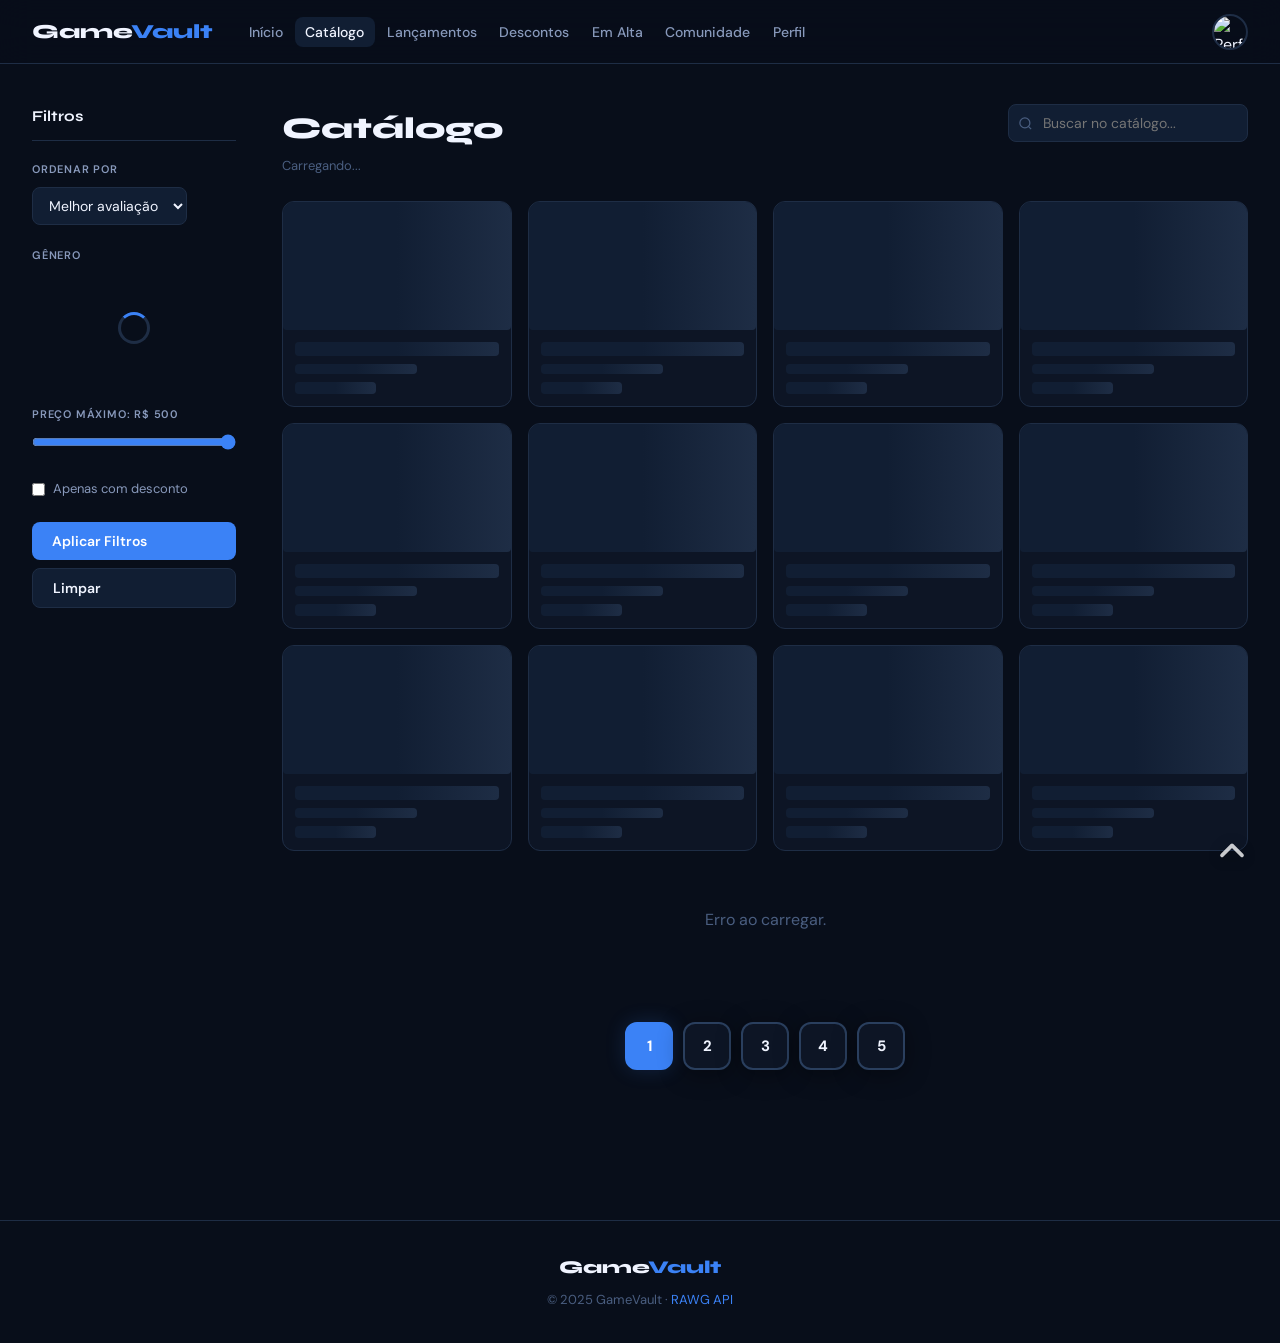
==== commit af977095: "paginacao commit" ====
--- a/pages/catalogo.html
+++ b/pages/catalogo.html
@@ -102,9 +102,17 @@
 
         <div class="gridJogos" id="gridCatalogo"></div>
 
+        <div id="paginacao" class="paginacao">
+          <button class="btnPagina ativo" data-pagina="1">1</button>
+          <button class="btnPagina" data-pagina="2">2</button>
+          <button class="btnPagina" data-pagina="3">3</button>
+          <button class="btnPagina" data-pagina="4">4</button>
+          <button class="btnPagina" data-pagina="5">5</button>
+        </div>
+
         <div class="centralizador" id="loaderCatalogo" style="display:none">
           <div class="spinner"></div>
-          <span>Carregando mais jogos...</span>
+          <span>Carregando jogos...</span>
         </div>
         <div id="fimCatalogo" style="text-align:center;padding:40px;color:var(--textMuted);font-size:14px;display:none">
           Todos os jogos carregados ✓
@@ -120,11 +128,10 @@
   </div>
 
   <a href="#topo" id="btnTopo" class="btnTopo" title="Voltar ao topo" aria-label="Voltar ao topo">
-  <svg viewBox="0 0 24 24" aria-hidden="true">
-    <path d="M6 14l6-6 6 6"></path>
-  </svg>
-</a>
-
+    <svg viewBox="0 0 24 24" aria-hidden="true">
+      <path d="M6 14l6-6 6 6"></path>
+    </svg>
+  </a>
 
   <script src="../js/storage.js"></script>
   <script src="../js/filtroNsfw.js"></script>
--- a/css/pages.css
+++ b/css/pages.css
@@ -862,6 +862,63 @@
 }
 
 .estadoVazio .emoji { font-size: 36px; display: block; margin-bottom: 10px; }
+
+/* PAGINAÇÃO */
+
+.paginacao{
+    display:flex;
+    justify-content:center;
+    align-items:center;
+    gap:10px;
+    margin:50px 0;
+}
+
+.btnPagina{
+    min-width:48px;
+    height:48px;
+
+    border:2px solid var(--borderHover);
+    border-radius:var(--radius);
+
+    background:var(--bgCard);
+    color:var(--text);
+
+    font-size:15px;
+    font-weight:700;
+
+    cursor:pointer;
+
+    transition:all var(--transition);
+    box-shadow:var(--shadow);
+}
+
+.btnPagina:hover{
+    border-color:var(--accent);
+
+    color:var(--accent);
+
+    transform:translateY(-2px);
+
+    box-shadow:
+        var(--shadow),
+        0 0 15px var(--accentGlow);
+}
+
+.btnPagina.ativo{
+    background:var(--accent);
+    color:white;
+    border-color:var(--accent);
+
+    box-shadow:
+        0 0 20px var(--accentGlow);
+}
+
+.reticencias{
+    color:var(--textMuted);
+    font-size:18px;
+    font-weight:bold;
+    user-select:none;
+}
 
 /* ===== RESPONSIVO ===== */
 @media (max-width: 900px) {
@@ -964,3 +1021,5 @@
     font-size: 12px;
   }
 }
+
+
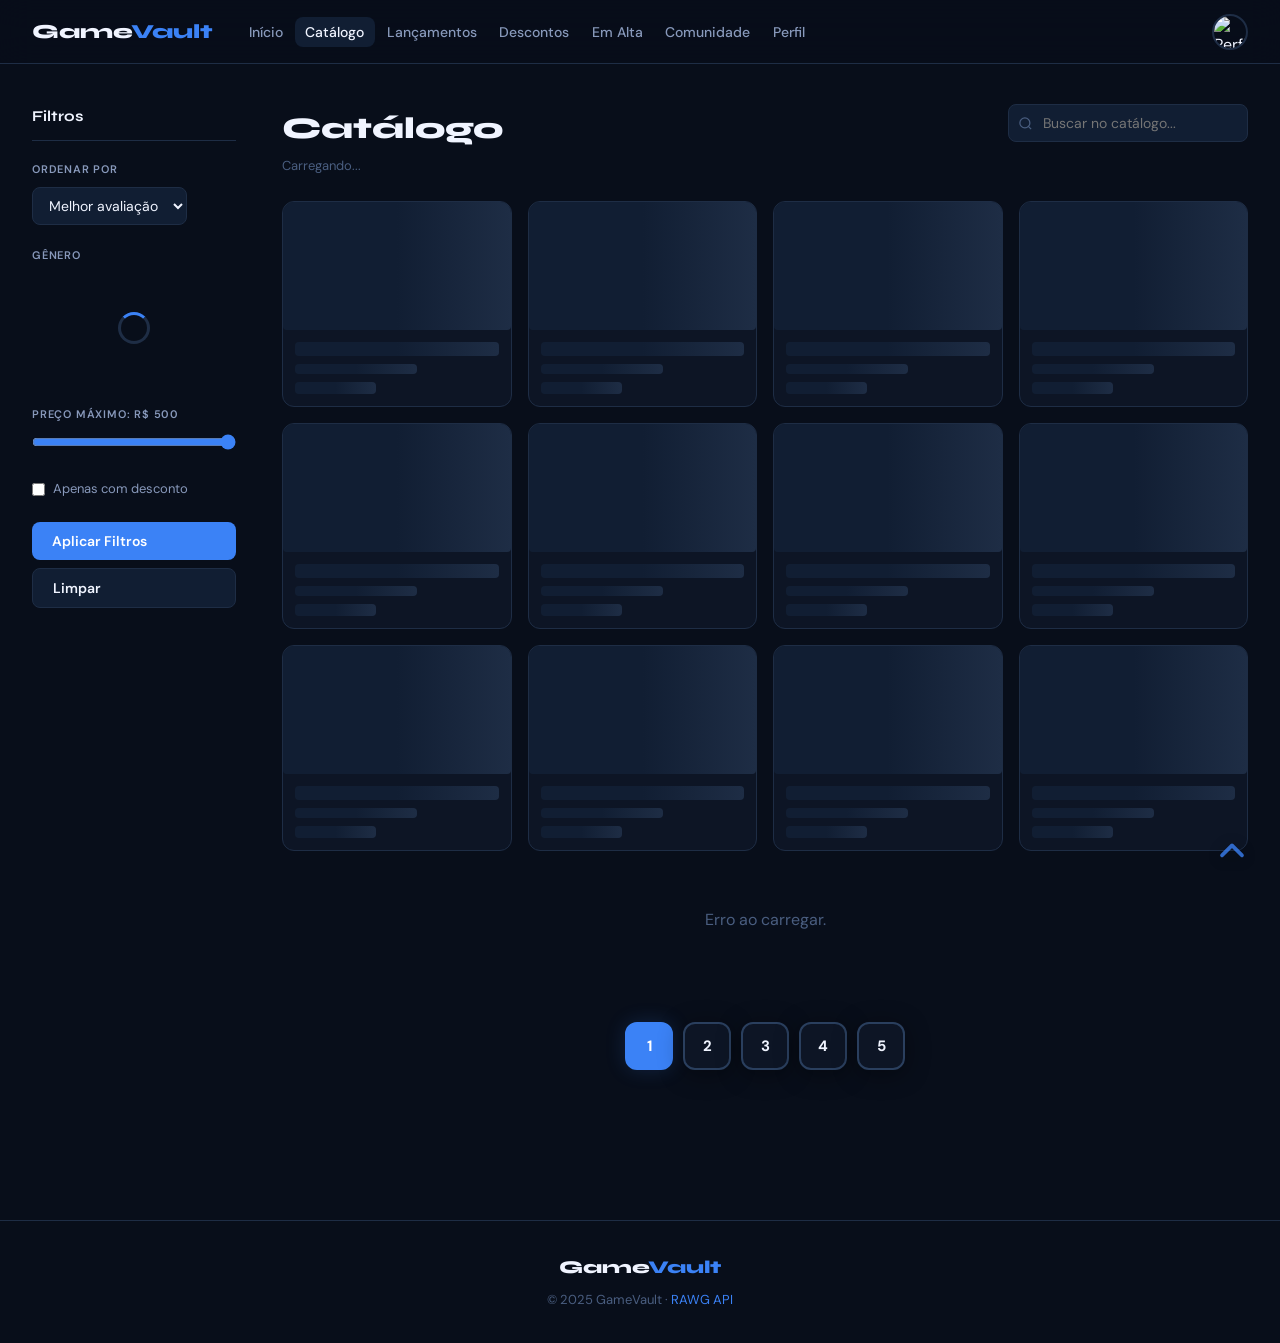
==== commit 840b7f5a: "Fix: ajustando responsividade part.2" ====
--- a/pages/catalogo.html
+++ b/pages/catalogo.html
@@ -7,6 +7,7 @@
   <title>Catálogo — GameVault</title>
   <link rel="stylesheet" href="../css/main.css">
   <link rel="stylesheet" href="../css/pages.css">
+  <link rel="icon" href="../favicon.png" type="image/x-icon">
 </head>
 
 <body class="temBuscaLocal" id="topo">
@@ -134,7 +135,6 @@
   </a>
 
   <script src="../js/storage.js"></script>
-  <script src="../js/filtroNsfw.js"></script>
   <script src="../js/api.js"></script>
   <script src="../js/ui.js"></script>
   <script src="../js/catalogo.js"></script>
--- a/css/main.css
+++ b/css/main.css
@@ -750,7 +750,7 @@
   .menuMobileBtn {
     display: block;
     position: fixed;
-    top: 16px;
+    top: 12px;
     left: 16px;
     z-index: 9999;
   }
@@ -802,7 +802,7 @@
 
   .navSearch {
     position: fixed;
-    top: 72px;
+    top: 64px;
     left: 0;
     width: 100%;
     padding: 14px;
@@ -823,7 +823,12 @@
   }
 
   .navSearch input {
+    padding-left: 36px;
     width: 100%;
+  }
+
+  .navSearch svg {
+    margin-left: 18px;
   }
 
   .navSearch input:focus {
@@ -1046,7 +1051,6 @@
 }
 
 
-
 .btnTopo {
   position: fixed;
   right: 20px;
@@ -1060,11 +1064,15 @@
   display: grid;
   place-items: center;
 
-  color: #ffffff;
+  color: var(--accent);
   opacity: 0.78;
   z-index: 100;
 
-  transition: transform 0.2s ease, opacity 0.2s ease, filter 0.2s ease;
+  transition:
+    transform var(--transition),
+    opacity var(--transition),
+    filter var(--transition);
+
   filter: drop-shadow(0 2px 8px rgba(0, 0, 0, 0.45));
 }
 
@@ -1080,11 +1088,16 @@
 
 .btnTopo:hover {
   opacity: 1;
+  color: var(--accentHover);
   transform: translateY(-3px) scale(1.06);
+
+  filter:
+    drop-shadow(0 2px 8px rgba(0, 0, 0, 0.45))
+    drop-shadow(0 0 10px var(--accentGlow));
 }
 
 .btnTopo:focus-visible {
-  outline: 2px solid rgba(255, 255, 255, 0.85);
+  outline: 2px solid var(--accent);
   outline-offset: 4px;
   border-radius: 999px;
 }
